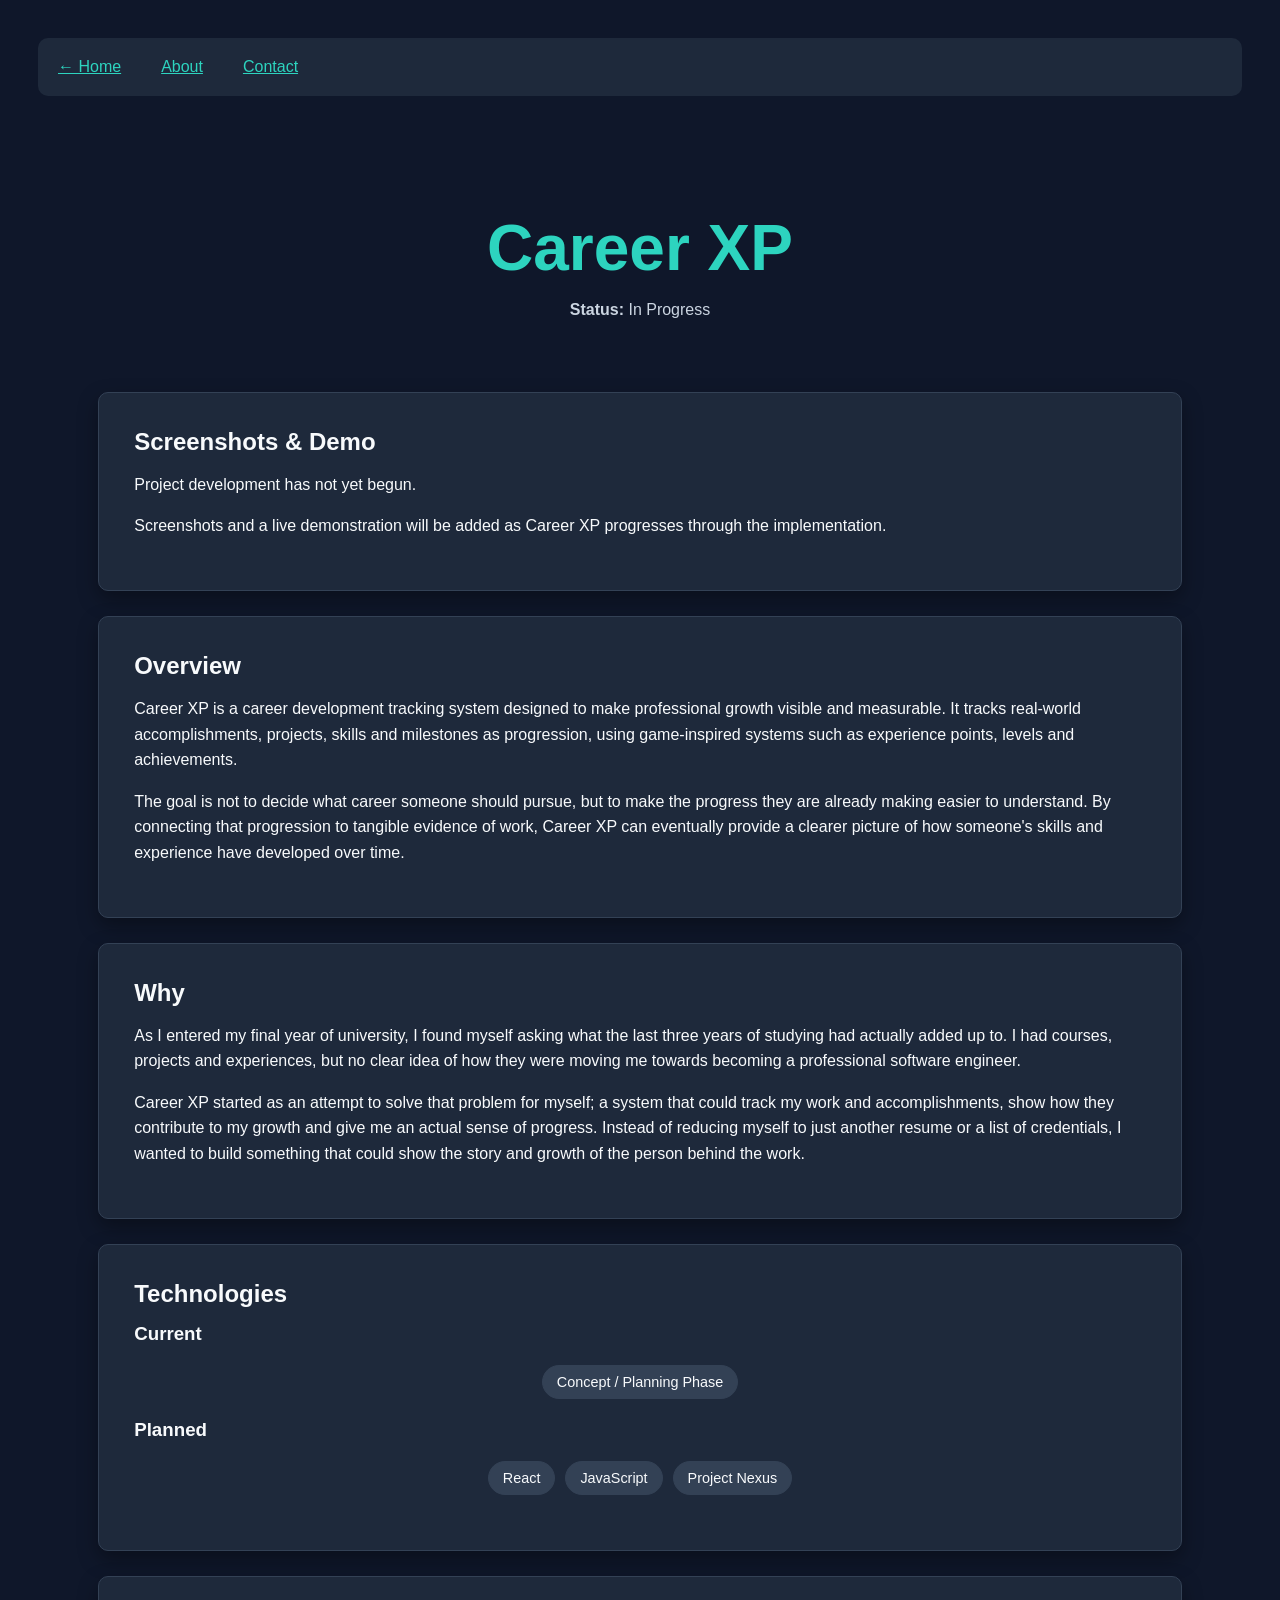
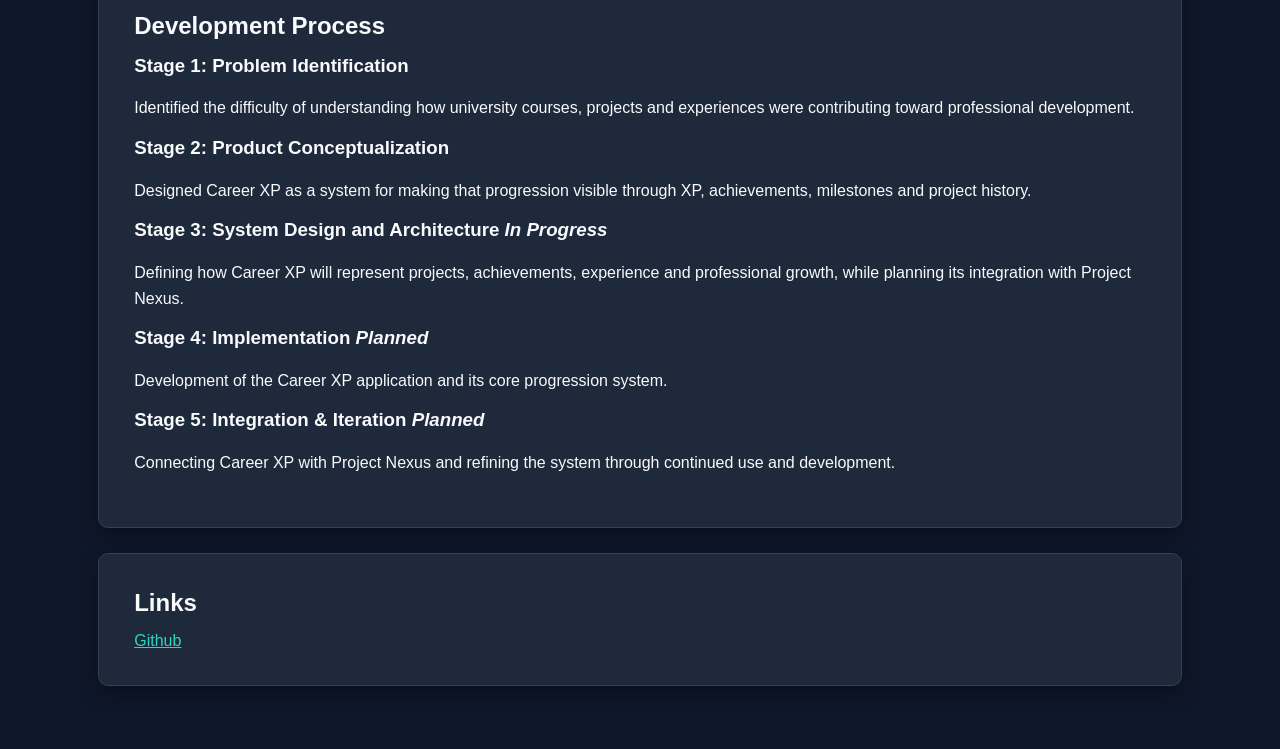
==== projects/career-xp.html @ ae57d987 "Build Career XP project page" ====
<!DOCTYPE html>
<html lang="en">

<head>
    <meta charset="UTF-8">
    <meta name="viewport" content="width=device-width, initial-scale=1.0">
    <title>Davy Chung | Career XP</title>

    <link rel="stylesheet" href="../style.css">
</head>

<body>
    <nav>
        <a href="../index.html">← Home</a>
        <a href="../index.html#about">About</a>
        <a href="../index.html#footer">Contact</a>
    </nav>

    <header>
        <div class="projectpage-header">
            <h1>Career XP</h1>
            <p><strong>Status:</strong> In Progress</p>
        </div>
    </header>

    <main>
        <div class="container">

            <section class="projectpage-section">
                <h2>Screenshots & Demo</h2>
                <!-- screenshots will go here -->

                <div class="project-preview">
                    <p>Project development has not yet begun.</p>
                    <p>
                        Screenshots and a live demonstration will be added as
                        Career XP progresses through the implementation.
                    </p>
                </div>
            </section>

            <section class="projectpage-section">
                <h2>Overview</h2>

                <p>
                    Career XP is a career development tracking system designed to make professional
                    growth visible and measurable. It tracks real-world accomplishments, projects,
                    skills and milestones as progression, using game-inspired systems such as
                    experience points, levels and achievements.
                </p>

                <p>
                    The goal is not to decide what career someone should pursue, but to make the
                    progress they are already making easier to understand. By connecting that
                    progression to tangible evidence of work, Career XP can eventually provide a
                    clearer picture of how someone's skills and experience have developed over time.
                </p>

            </section>

            <section class="projectpage-section">
                <h2>Why</h2>

                <p>
                    As I entered my final year of university, I found myself asking what the last three years
                    of studying had actually added up to. I had courses, projects and experiences, but no
                    clear idea of how they were moving me towards becoming a professional software engineer.
                </p>

                <p>
                    Career XP started as an attempt to solve that problem for myself; a system that could track
                    my work and accomplishments, show how they contribute to my growth and give me an actual sense
                    of progress. Instead of reducing myself to just another resume or a list of credentials,
                    I wanted to build something that could show the story and growth of the person behind the work.
                </p>

            </section>

            <section class="projectpage-section">
                <h2>Technologies</h2>

                <h3>Current</h3>
                <div class="tech-stack">
                    <span class="chip">Concept / Planning Phase</span>
                </div>

                <h3>Planned</h3>
                <div class="tech-stack">
                    <span class="chip">React</span>
                    <span class="chip">JavaScript</span>
                    <span class="chip">Project Nexus</span>
                </div>

            </section>

            <section class="projectpage-section">
                <h2>Development Process</h2>
                <h3>Stage 1: Problem Identification</h3>
                <p>
                    Identified the difficulty of understanding how university courses,
                    projects and experiences were contributing toward professional
                    development.
                </p>

                <h3>Stage 2: Product Conceptualization</h3>
                <p>
                    Designed Career XP as a system for making that
                    progression visible through XP, achievements,
                    milestones and project history.
                </p>

                <h3>Stage 3: System Design and Architecture <em>In Progress</em></h3>
                <p>
                    Defining how Career XP will represent projects, achievements,
                    experience and professional growth, while planning its integration
                    with Project Nexus.
                </p>

                <h3>Stage 4: Implementation <em>Planned</em></h3>
                <p>
                    Development of the Career XP application and its core progression
                    system.
                </p>

                <h3>Stage 5: Integration & Iteration <em>Planned</em></h3>
                <p>
                    Connecting Career XP with Project Nexus and refining the system
                    through continued use and development.
                </p>

            </section>

            <section class="projectpage-section">
                <h2>Links</h2>
                <a href="#">Github</a>
            </section>

        </div>
    </main>
</body>
---- style.css ----
:root {

    /* Backgrounds */

    --background: #0F172A;
    --surface: #1E293B;
    --surface-light: #334155;

    /* Text */

    --text: #F8FAFC;
    --text-secondary: #CBD5E1;

    /* Brand */

    --primary: #2DD4BF;
    --primary-hover: #14B8A6;

    /* Status */

    --success: #22C55E;
    --warning: #F59E0B;

    /* Shadows */

    --shadow: rgba(0,0,0,.35);
    --shadow-hover: rgba(255,255,255,.08);
}

* {
    box-sizing: border-box;
}

.container {
    width: 90%;
    max-width: 1200px;
    margin: 0 auto;
}

nav {
    display: flex;
    justify-content: flex-start;
    gap: 40px;
    margin-bottom: 3rem;
    position: sticky;
    top: 0px;
    background-color: var(--surface);
    padding: 1.25rem;
    border-radius: 10px;
    z-index: 100;
}

.hero-content{
    padding: 6rem 0;
    font-size: 1.2em;
    display: flex;
    gap: 2rem;
    align-items: center;
    justify-content: center;
}


.hero-left {
    flex: 1;
}

.hero-left h1 {
    font-size: 4rem;
    margin-bottom: 1ch;
}

.hero-tagline {
    font-size: 1.5rem;
    font-weight: 600;
    line-height: 1.5;

    max-width: 550px;

    margin: 0 auto 25px;
}

.hero-subtitle {
    color: var(--text-secondary);

    font-size: 1rem;

    margin-bottom: 35px;
}

.hero-right {
    flex: 1;
}

.hero-buttons {
    display: flex;
    justify-content: center;
    gap: 20px;
    margin: 30px 0;
}

.careerxp-preview {
    display: flex;

    flex-direction: column;

    gap: 10px;

    background-color: var(--surface);
    
    border: 1px solid var(--surface-light);

    border-radius: 10px;

    padding: 30px;

    box-shadow: 0 8px 20px var(--shadow);

    width: 100%;

    max-width: 520px;
}

.label {
    color: var(--text-secondary);

    font-size: .85rem;

    text-transform: uppercase;

    letter-spacing: 1px;
}

.value {
    font-size: 1.1rem;

    font-weight: 600;
}

.subtitle {
    color: var(--text-secondary);

    margin-top: -10px;

    margin-bottom: 25px;

    font-size: .9rem;
}

.progress-bar {
    width: 100%;

    height: 16px;

    background-color: var(--surface-light);

    border-radius: 999px;

    overflow: hidden;

    margin: 12px 0 8px;
}

.progress-fill {
    transition: width 0.4s ease;
    
    width: 81%;

    height: 100%;

    background-color: var(--primary);

    border-radius: inherit;
}

.dashboard-section {
    border: 1px solid var(--surface-light);
    padding: 20px;
    margin-top: 20px;
}

body {
    background-color: var(--background);
    color: var(--text);
    font-family: Arial, sans-serif;

    text-align: center;
    padding: 30px;
}

section{
    padding:20px;
    margin:20px;
}

h1 {
    color: var(--primary);
}

blockquote {
    font-style: italic;
    color: var(--primary);
    margin: 30px 0;
}

.skills-container {
    display: flex;
    justify-content: center;
    flex-wrap: wrap;
    gap: 30px;
}

.skills-card {
    background-color: var(--surface);
    width: 250px;
    padding: 25px;
    border-radius: 10px;
    box-shadow: 0 8px 20px var(--shadow);
    border: 1px solid var(--surface-light);
    transition: 
        transform .2s ease,
        box-shadow .2s ease;
}

.skills-card h3{
    color: var(--primary);
    margin-bottom: 20px;
}

.skills-card li {
    margin: 12px 0;
}

.project-card {
    background-color: var(--surface);
    padding: 45px;
    border-radius: 10px;
    box-shadow: 0 8px 20px var(--shadow);
    border: 1px solid var(--surface-light);
}

.project-card img{
    width:100%;
    border-radius:10px;
    margin: 20px 0;
}

.project-grid {
    display: grid;
    grid-template-columns: repeat(auto-fit, minmax(300px, 1fr));
    gap: 20px;
}

.tech-stack {
    display: flex;
    justify-content: center;
    gap: 10px;
    margin: 20px 0;
    flex-wrap: wrap;
}

.chip {
    display: inline-block;

    background-color: var(--surface-light);
    border: 1px solid var(--surface-light);
    border-radius: 999px;

    padding: 8px 14px;

    font-size: 0.9rem;
}

@media (max-width: 768px) {

    body {
        padding: 20px;
    }

    .hero-content{
        flex-direction: column;
        text-align: center;
    }

    .hero-buttons {
        flex-direction: column;
        align-items: center;
    }

    .project-card {
        padding: 20px;
    }

    section {
        margin: 20px 0;
        padding: 10px;
    }

}

ul, ol {
    list-style: none;
    padding: 0;
}

h2 {
    margin-top: 40px;
    margin-bottom: 15px;
}

a {
    color:var(--primary);
}

.button {
    color:var(--primary);
    transition: background-color 0.3s;
    background-color: var(--surface-light);
    border-radius: 10px;
    padding: 20px;

}

.button:hover {
    background-color: var(--primary);
    color: #494949;
}

.skills-card:hover {
    box-shadow: 0 0px 10px var(--shadow-hover);
    transform: translateY(-5px);
}

#about {
    max-width: 900px;
    margin: 0 auto;
}

footer {
    margin-top: 80px;
    padding-top: 20px;
    text-align: left;
    border-top: 1px solid var(--surface-light);
}

.footer-content {
    display: flex;
    justify-content: space-between;
    align-items: center;
}

.footer-links {
    display: flex;
    gap: 20px;
}

footer > p {
    margin-top: 30px;
    color: var(--text-secondary);
    font-size: 0.9rem;
}

.footer-brand h2 {
    margin-top: 0;
}

/* Project Page Specific Styles */

.projectpage-header {
    padding: 1.5rem 0 2rem;
}

.projectpage-header h1 {
    font-size: 4rem;
    margin-bottom: 10px;
}

.projectpage-header p {
    color: var(--text-secondary);
}

.projectpage-section {
    text-align: left;
    background-color: var(--surface);
    border: 1px solid var(--surface-light);
    border-radius: 10px;
    padding: 35px;
    margin: 25px 0;
    box-shadow: 0 8px 20px var(--shadow);
}

.projectpage-section h2, h3 {
    margin-top: 0;
}

.projectpage-section p {
    line-height: 1.6;
}


/*
Content -> What's inside
Padding -> Space inside
Border  -> Outline
Margin -> Space outside
*/
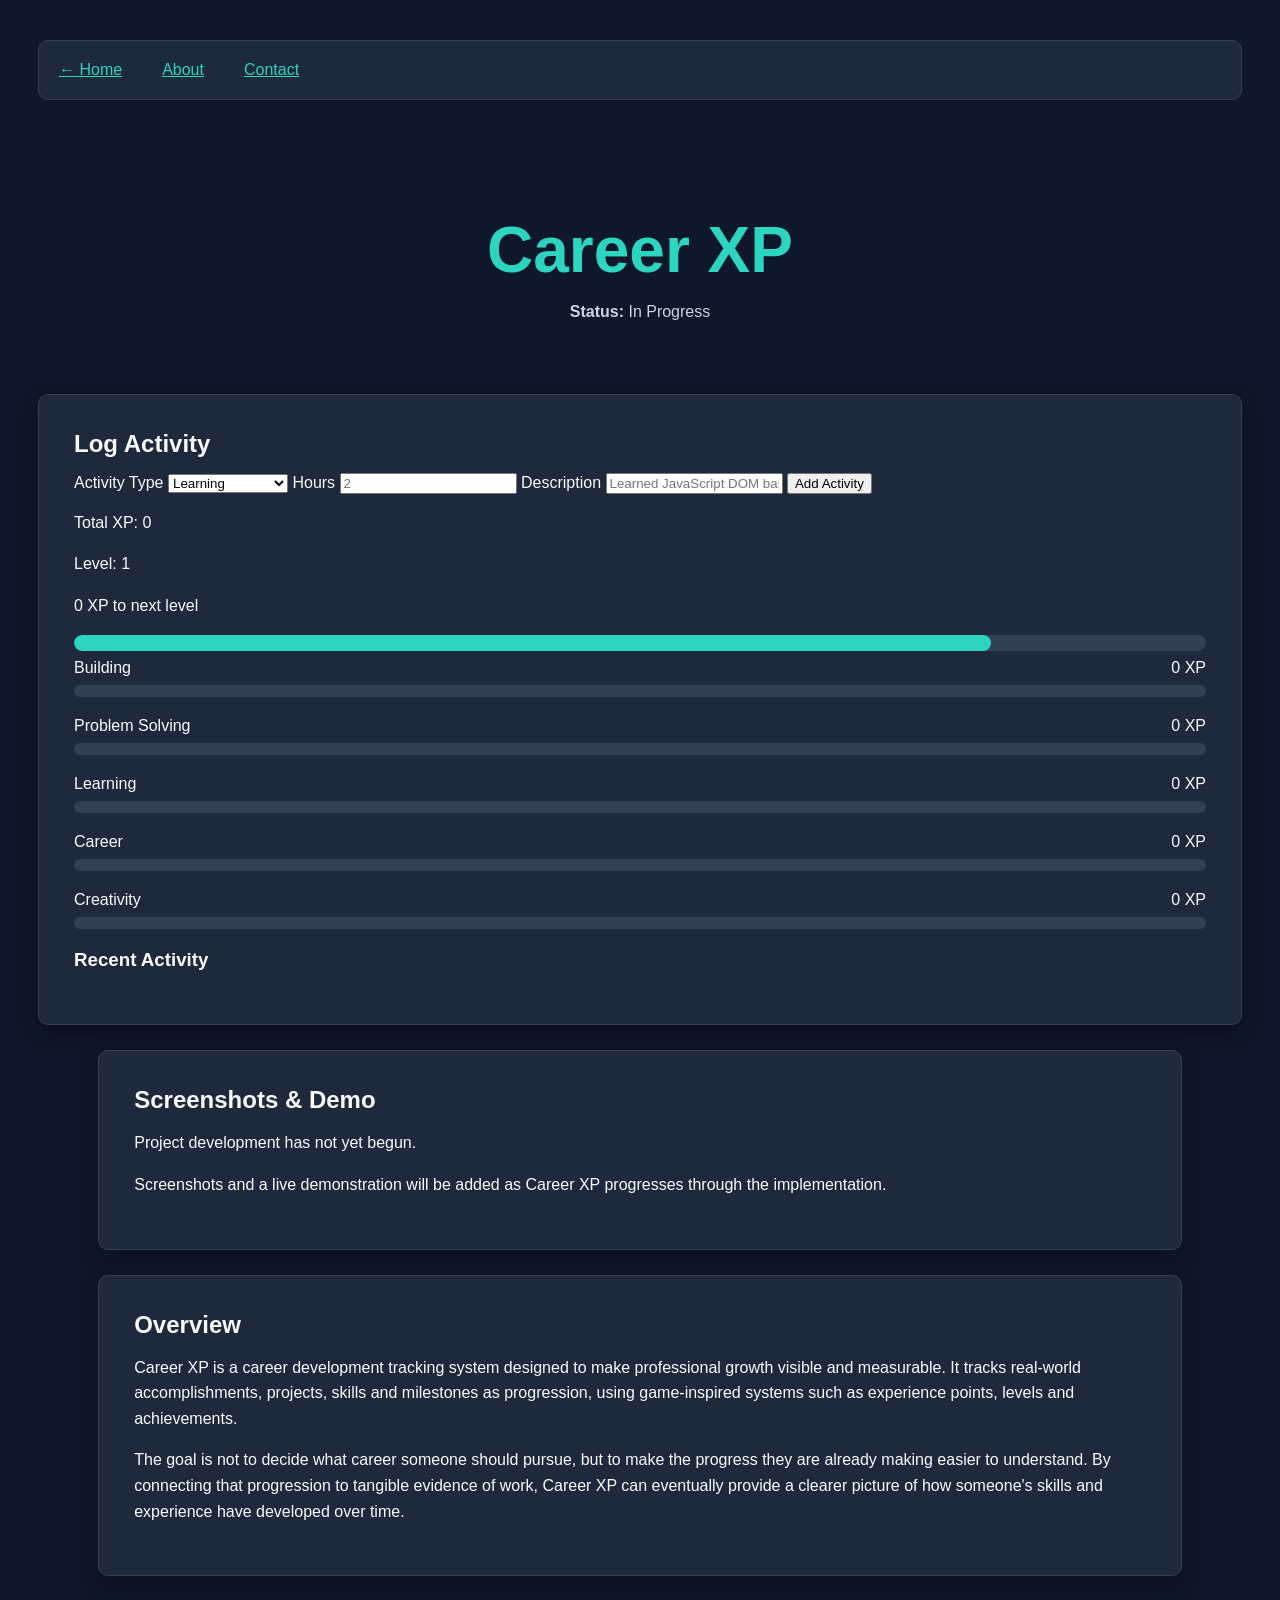
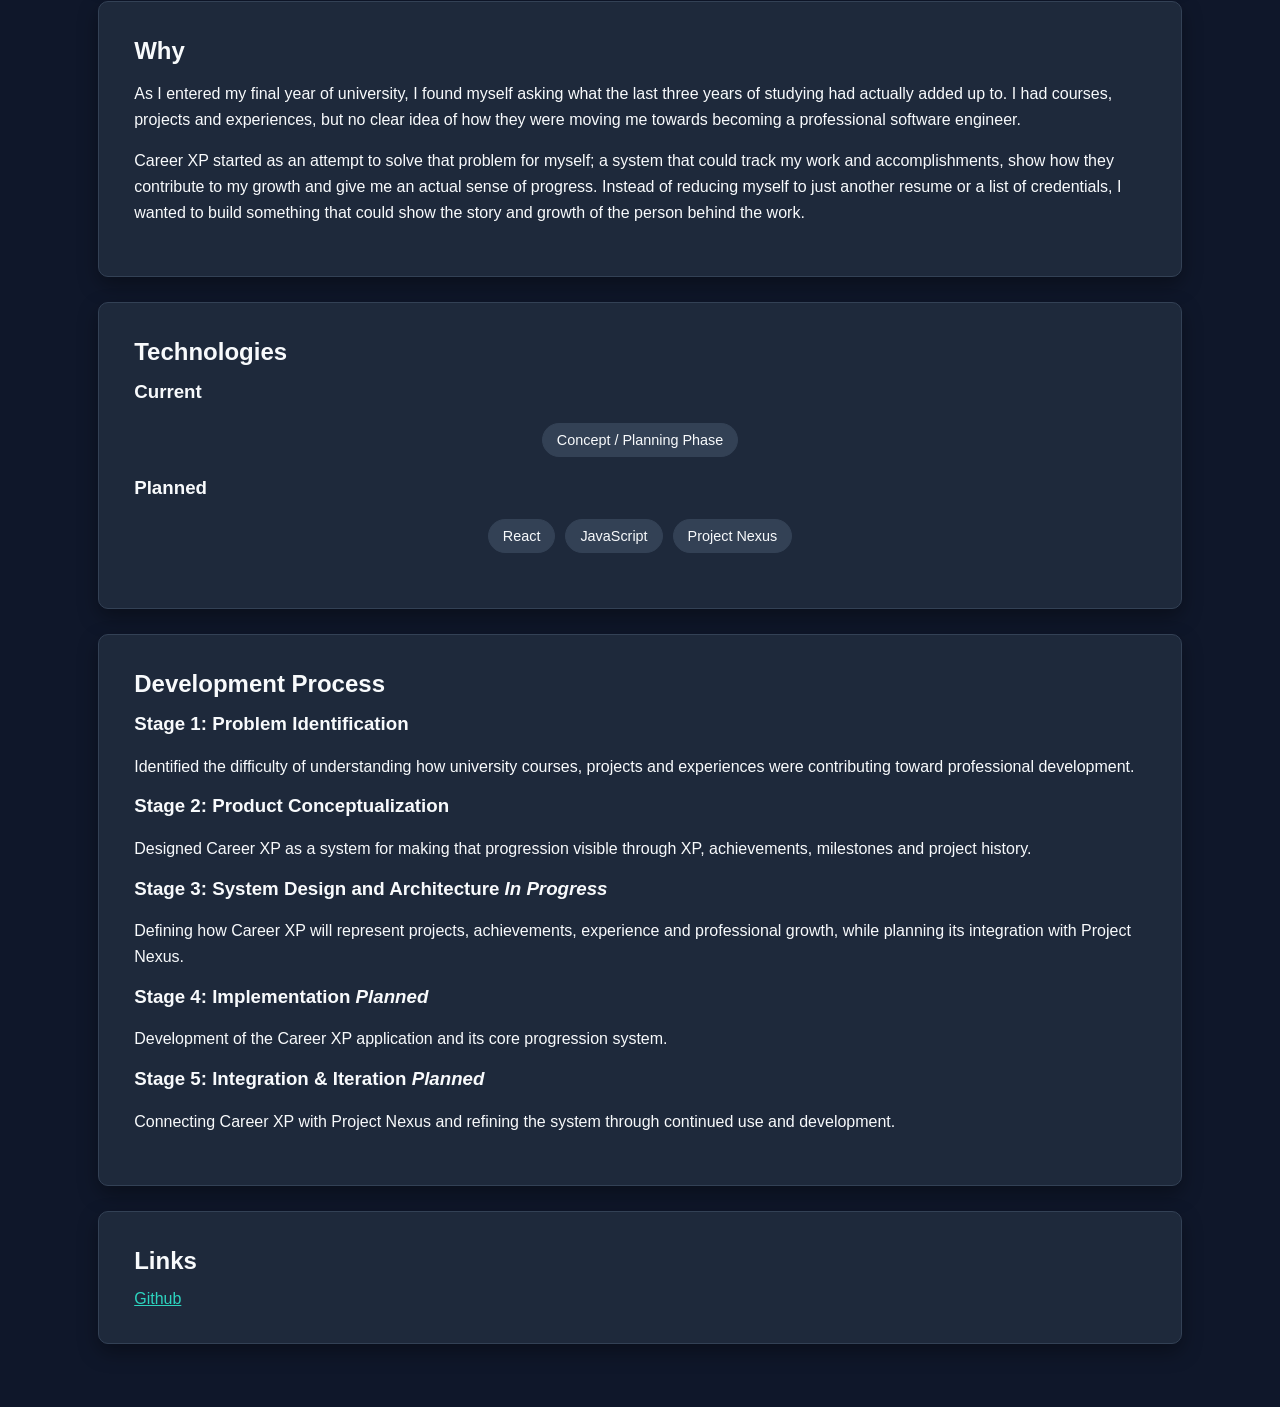
==== commit fd158281: "Build Career XP Deterministic Progression Prototype" ====
--- a/projects/career-xp.html
+++ b/projects/career-xp.html
@@ -24,6 +24,118 @@
     </header>
 
     <main>
+
+        <section class="projectpage-section">
+            <h2>Log Activity</h2>
+
+            <form id="activity-form">
+                <label for="activity-type">Activity Type</label>
+
+                <select id="activity-type" required>
+                    <option value="learning">Learning</option>
+                    <option value="building">Building</option>
+                    <option value="problem-solving">Problem Solving</option>
+                    <option value="career">Career</option>
+                    <option value="creativity">Creativity</option>
+                </select>
+
+                <label for="activity-amount">Hours</label>
+                <input
+                    type="number"
+                    id="activity-amount"
+                    min="1"
+                    placeholder="2"
+                    required
+                >
+
+                <label for="activity-description">Description</label>
+                <input
+                    type="text"
+                    id="activity-description"
+                    placeholder="Learned JavaScript DOM basics"
+                    required
+                >
+
+                <button type="submit">Add Activity</button>
+
+                <div id="xp-result">
+                <p>Total XP: <span id="total-xp">0</span></p>
+                </div>
+            </form>
+
+            <p>Level: <span id="level">1</span></p>
+
+            <div class="level-progress">
+                <p id="next-level-text">0 XP to next level</p>
+
+                <div class="progress-bar">
+                    <div class="progress-fill" id="level-progress-fill"></div>
+                </div>
+            </div>
+
+            <div class="dimension-row">
+                <div class="dimension-label">
+                    <span>Building</span>
+                    <span id="building-xp">0 XP</span>
+                </div>
+
+                <div class="dimension-bar">
+                    <div class="dimension-fill" id="building-fill"></div>
+                </div>
+            </div>
+
+            <div class="dimension-row">
+                <div class="dimension-label">
+                    <span>Problem Solving</span>
+                    <span id="problem-solving-xp">0 XP</span>
+                </div>
+
+                <div class="dimension-bar">
+                    <div class="dimension-fill" id="problem-solving-fill"></div>
+                </div>
+            </div>
+
+            <div class="dimension-row">
+                <div class="dimension-label">
+                    <span>Learning</span>
+                    <span id="learning-xp">0 XP</span>
+                </div>
+
+                <div class="dimension-bar">
+                    <div class="dimension-fill" id="learning-fill"></div>
+                </div>
+            </div>
+            
+            <div class="dimension-row">
+                <div class="dimension-label">
+                    <span>Career</span>
+                    <span id="career-xp">0 XP</span>
+                </div>
+
+                <div class="dimension-bar">
+                    <div class="dimension-fill" id="career-fill"></div>
+                </div>
+            </div>
+            
+            <div class="dimension-row">
+                <div class="dimension-label">
+                    <span>Creativity</span>
+                    <span id="creativity-xp">0 XP</span>
+                </div>
+
+                <div class="dimension-bar">
+                    <div class="dimension-fill" id="creativity-fill"></div>
+                </div>
+            </div>
+
+
+            <div class="recent-activity">
+                <h3>Recent Activity</h3>
+                <ul id="activity-list"></ul>
+            </div>
+
+        </section>
+
         <div class="container">
 
             <section class="projectpage-section">
@@ -137,4 +249,5 @@
 
         </div>
     </main>
+    <script src="career-xp.js"></script>
 </body>
--- a/style.css
+++ b/style.css
@@ -43,11 +43,12 @@
     gap: 40px;
     margin-bottom: 3rem;
     position: sticky;
-    top: 0px;
+    top: 40px;
     background-color: var(--surface);
     padding: 1.25rem;
     border-radius: 10px;
     z-index: 100;
+    border: 1px solid var(--surface-light);
 }
 
 .hero-content{
@@ -394,6 +395,32 @@
 
 .projectpage-section p {
     line-height: 1.6;
+}
+
+.dimension-row {
+    margin-bottom: 20px;
+}
+
+.dimension-label {
+    display: flex;
+    justify-content: space-between;
+    margin-bottom: 8px;
+}
+
+.dimension-bar {
+    width: 100%;
+    height: 12px;
+    background-color: var(--surface-light);
+    border-radius: 999px;
+    overflow: hidden;
+}
+
+.dimension-fill {
+    height: 100%;
+    width: 0%;
+    background-color: var(--primary);
+    border-radius: inherit;
+    transition: width 0.4s ease;
 }
 
 
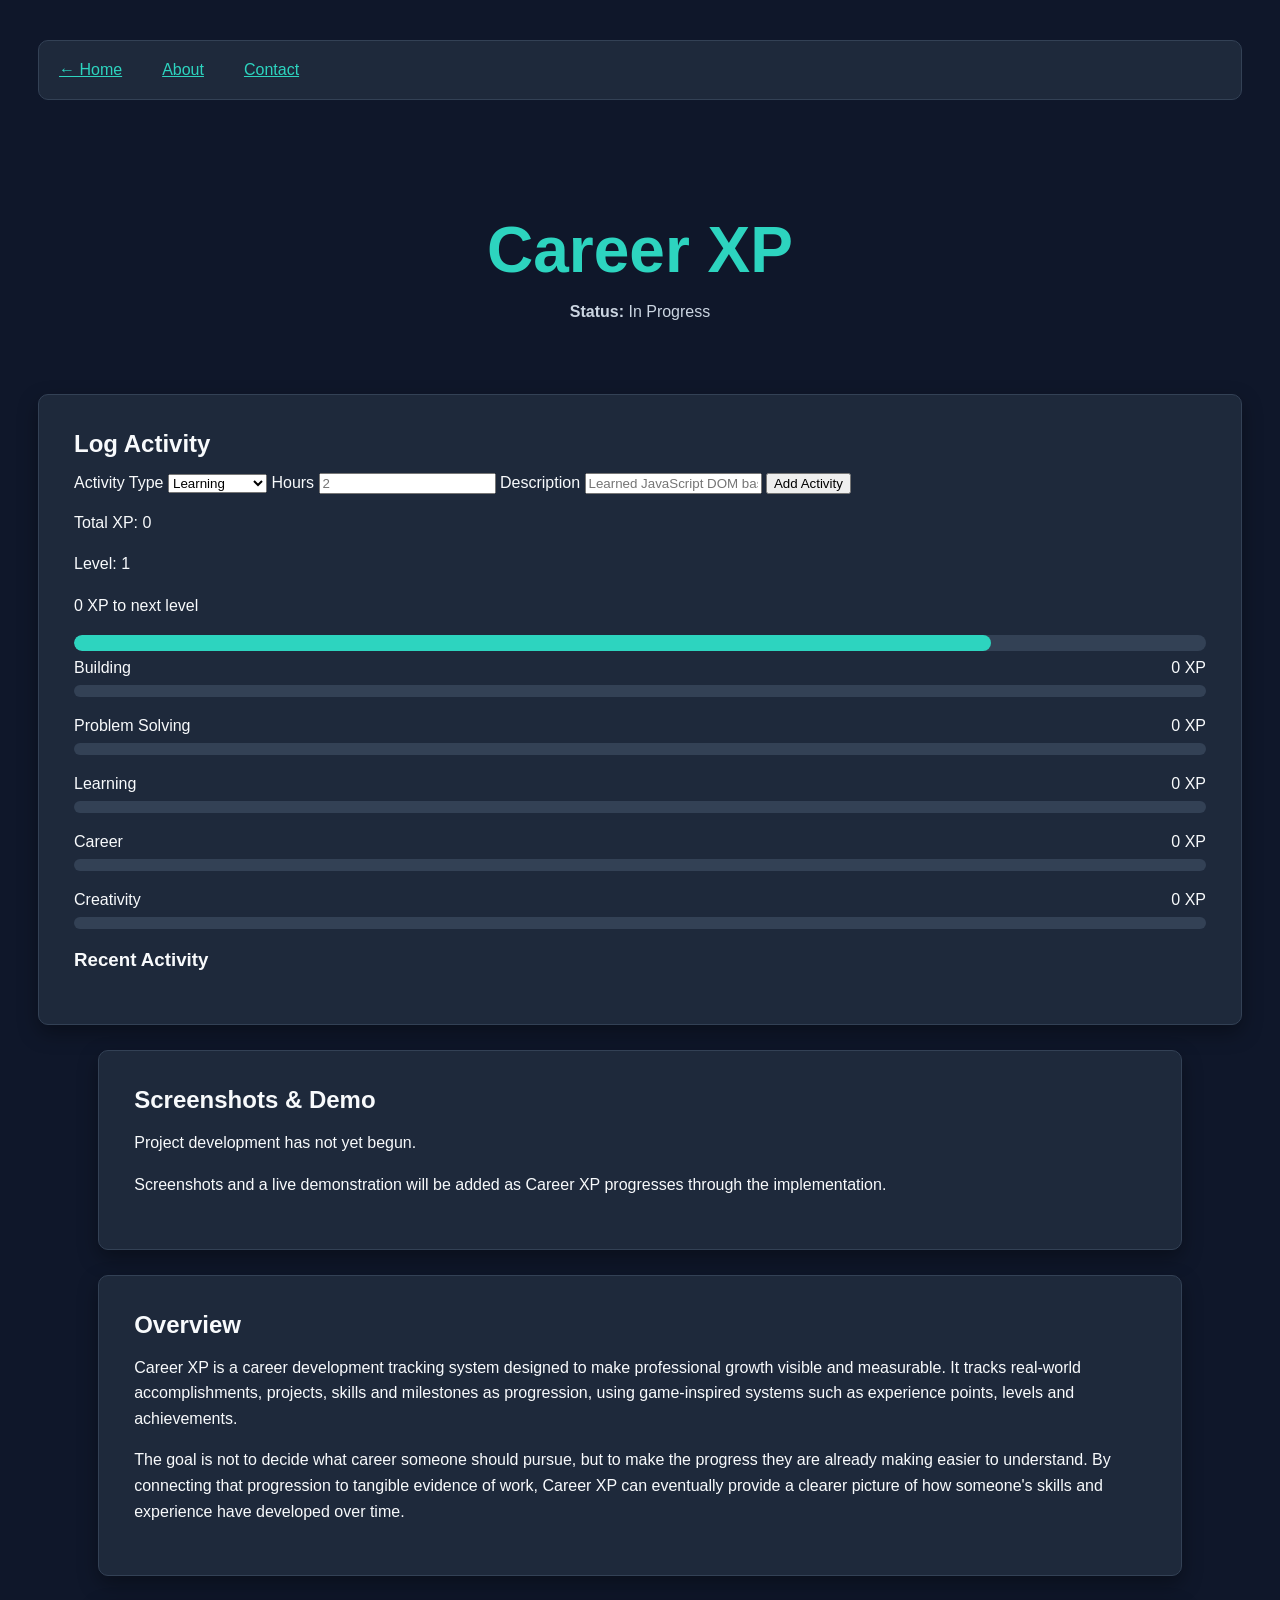
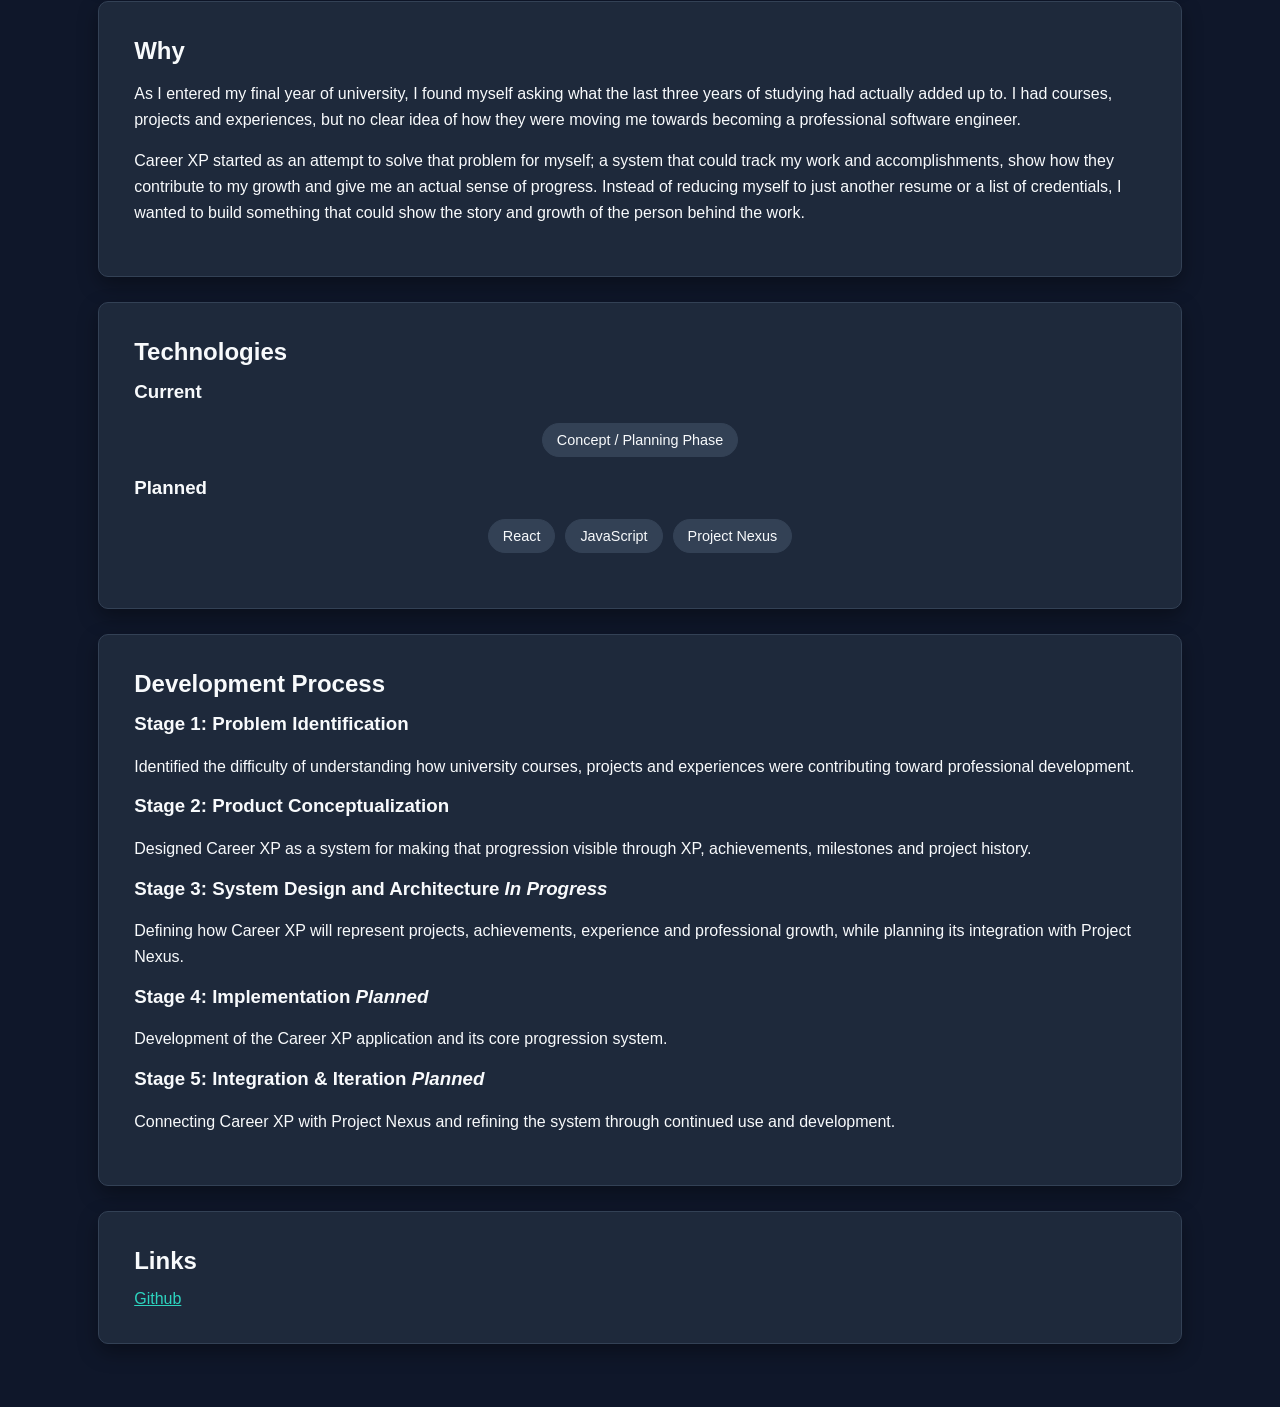
==== commit 4302a11b: "Build Career XP deterministic event pipeline" ====
--- a/projects/career-xp.html
+++ b/projects/career-xp.html
@@ -33,10 +33,8 @@
 
                 <select id="activity-type" required>
                     <option value="learning">Learning</option>
-                    <option value="building">Building</option>
-                    <option value="problem-solving">Problem Solving</option>
-                    <option value="career">Career</option>
-                    <option value="creativity">Creativity</option>
+                    <option value="leetcode">LeetCode</option>
+                    <option value="project-work">Project Work</option>
                 </select>
 
                 <label for="activity-amount">Hours</label>
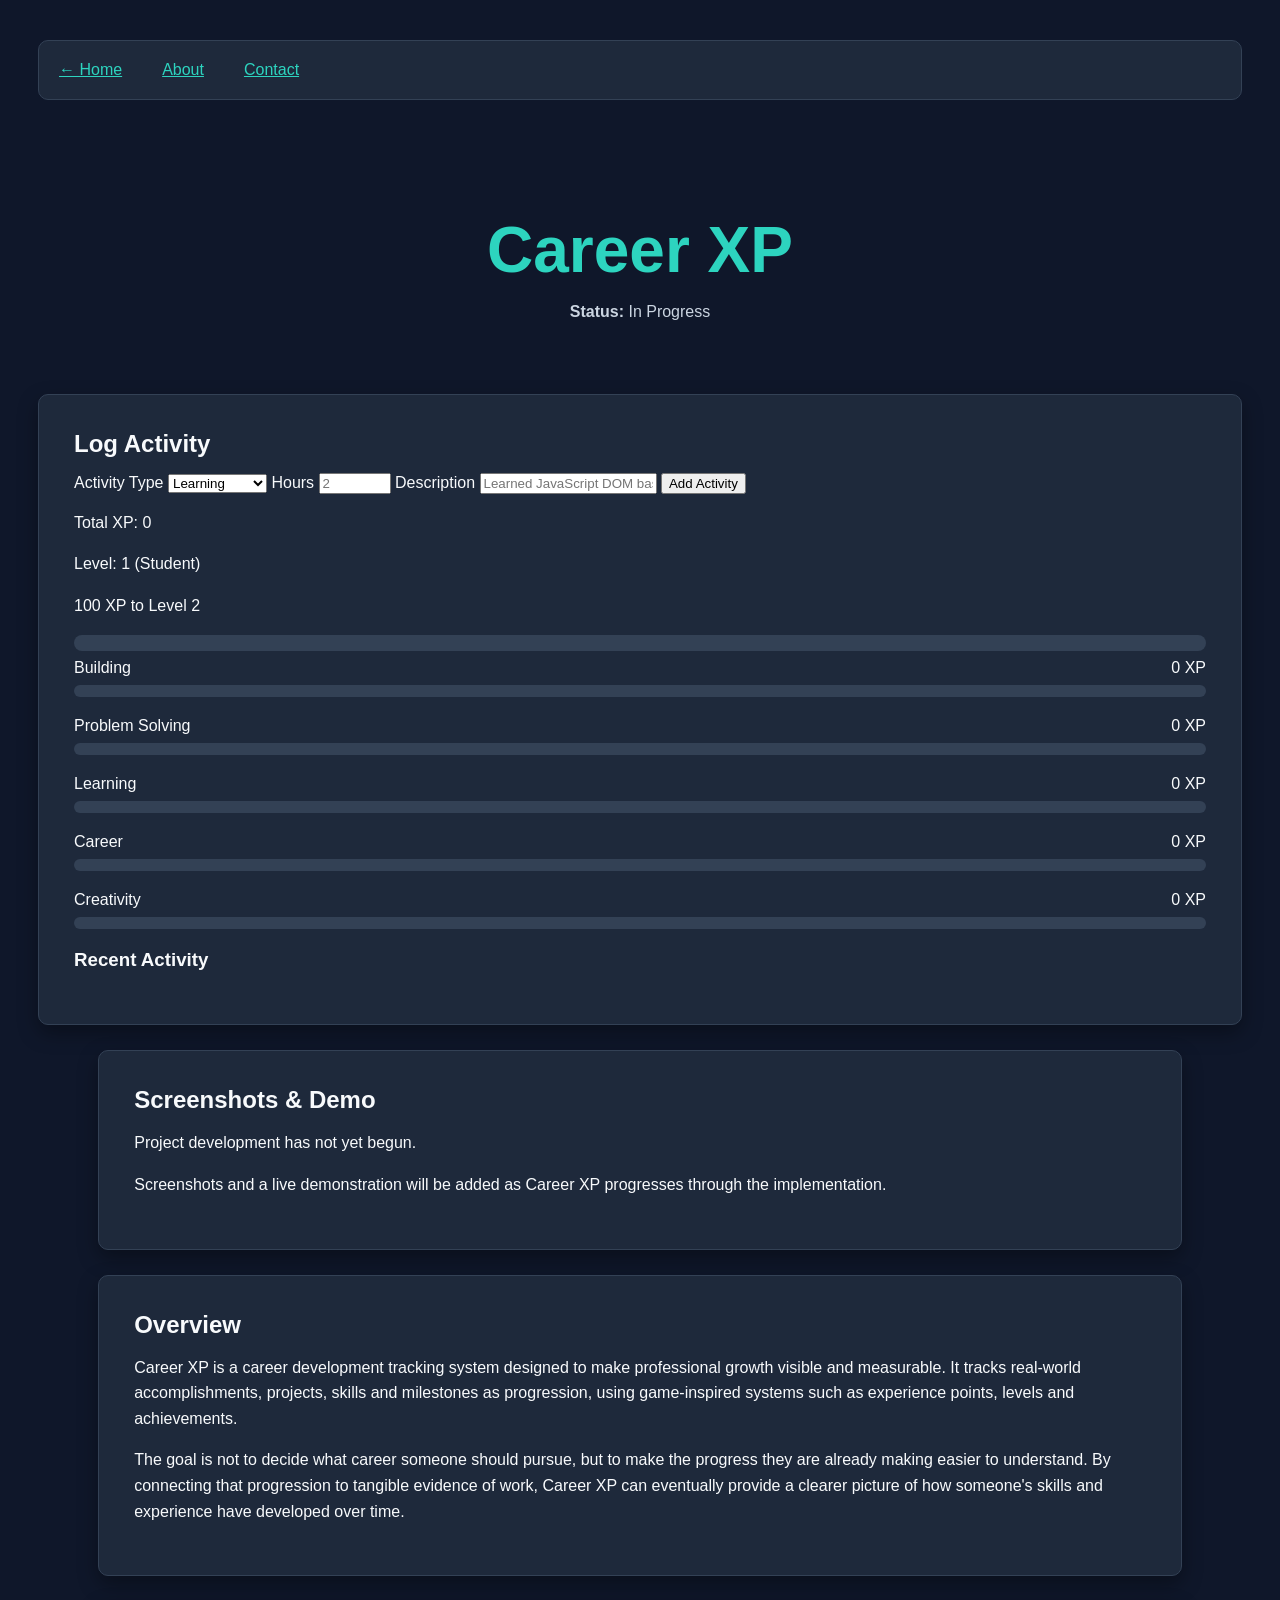
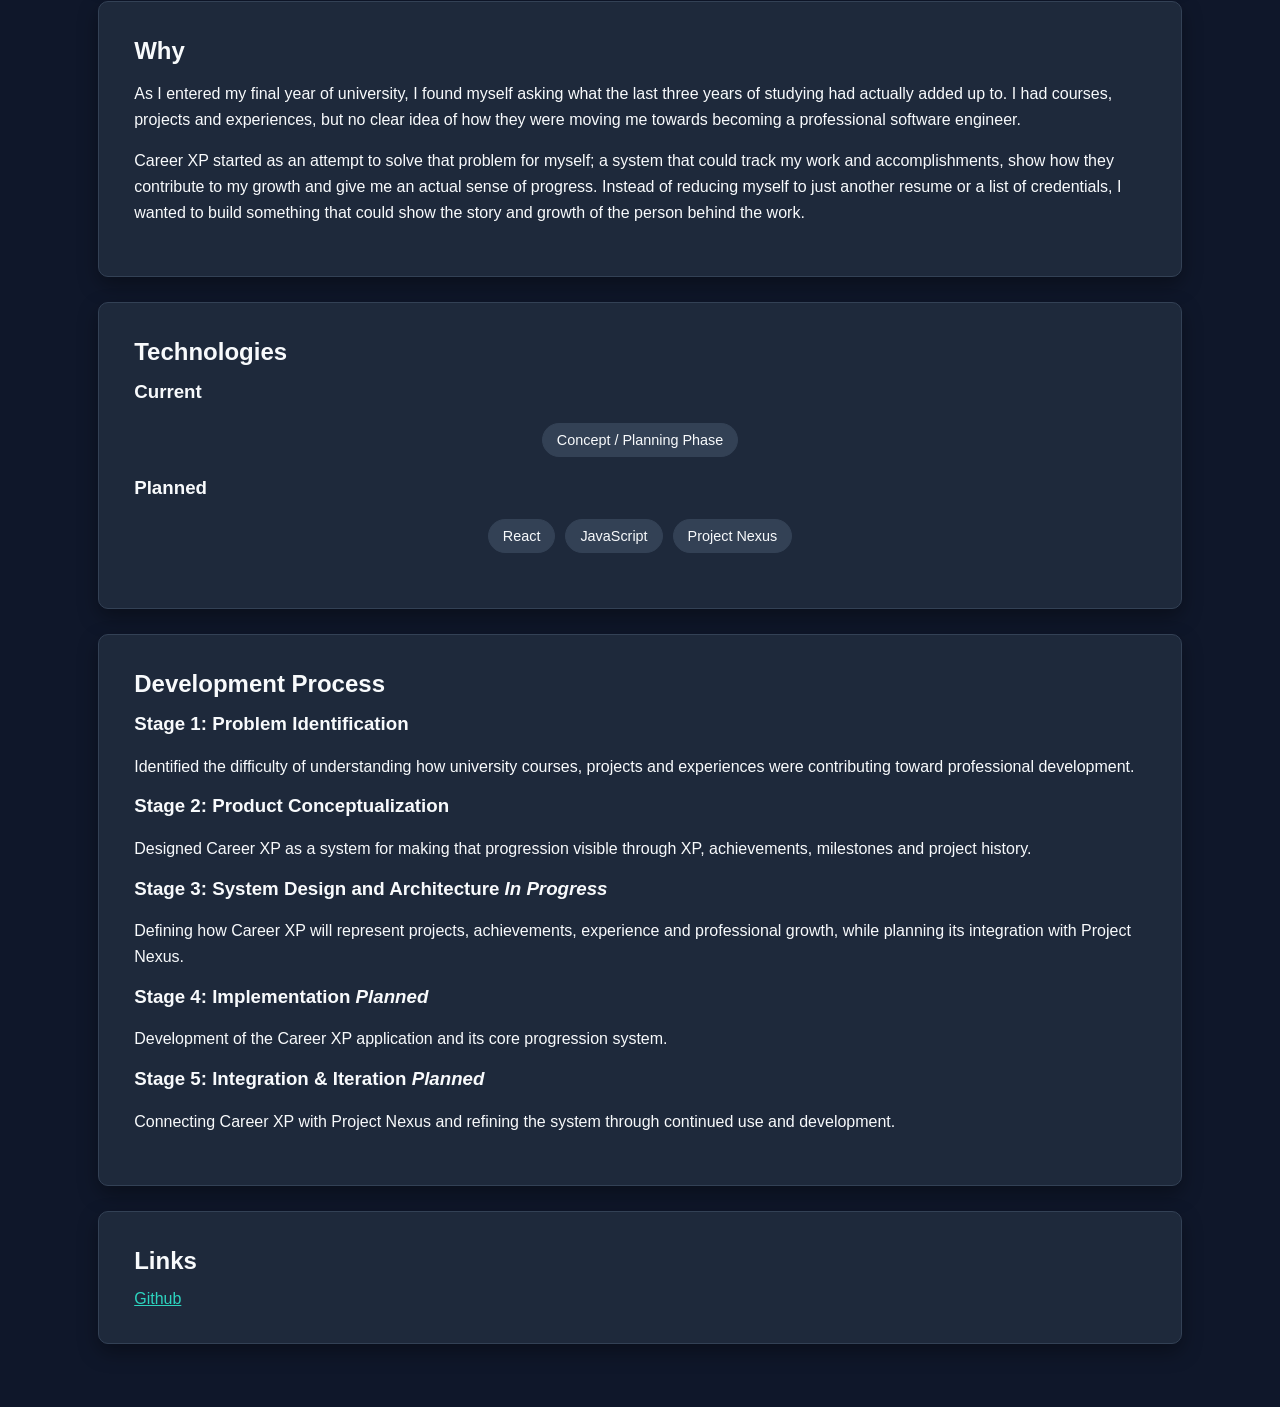
==== commit 1af82009: "Validate activity input and recover malformed storage" ====
--- a/projects/career-xp.html
+++ b/projects/career-xp.html
@@ -41,7 +41,9 @@
                 <input
                     type="number"
                     id="activity-amount"
-                    min="1"
+                    min="0.25"
+                    max="24"
+                    step="0.25"
                     placeholder="2"
                     required
                 >
@@ -55,6 +57,7 @@
                 >
 
                 <button type="submit">Add Activity</button>
+                <p id="form-message" role="status"></p>
 
                 <div id="xp-result">
                 <p>Total XP: <span id="total-xp">0</span></p>
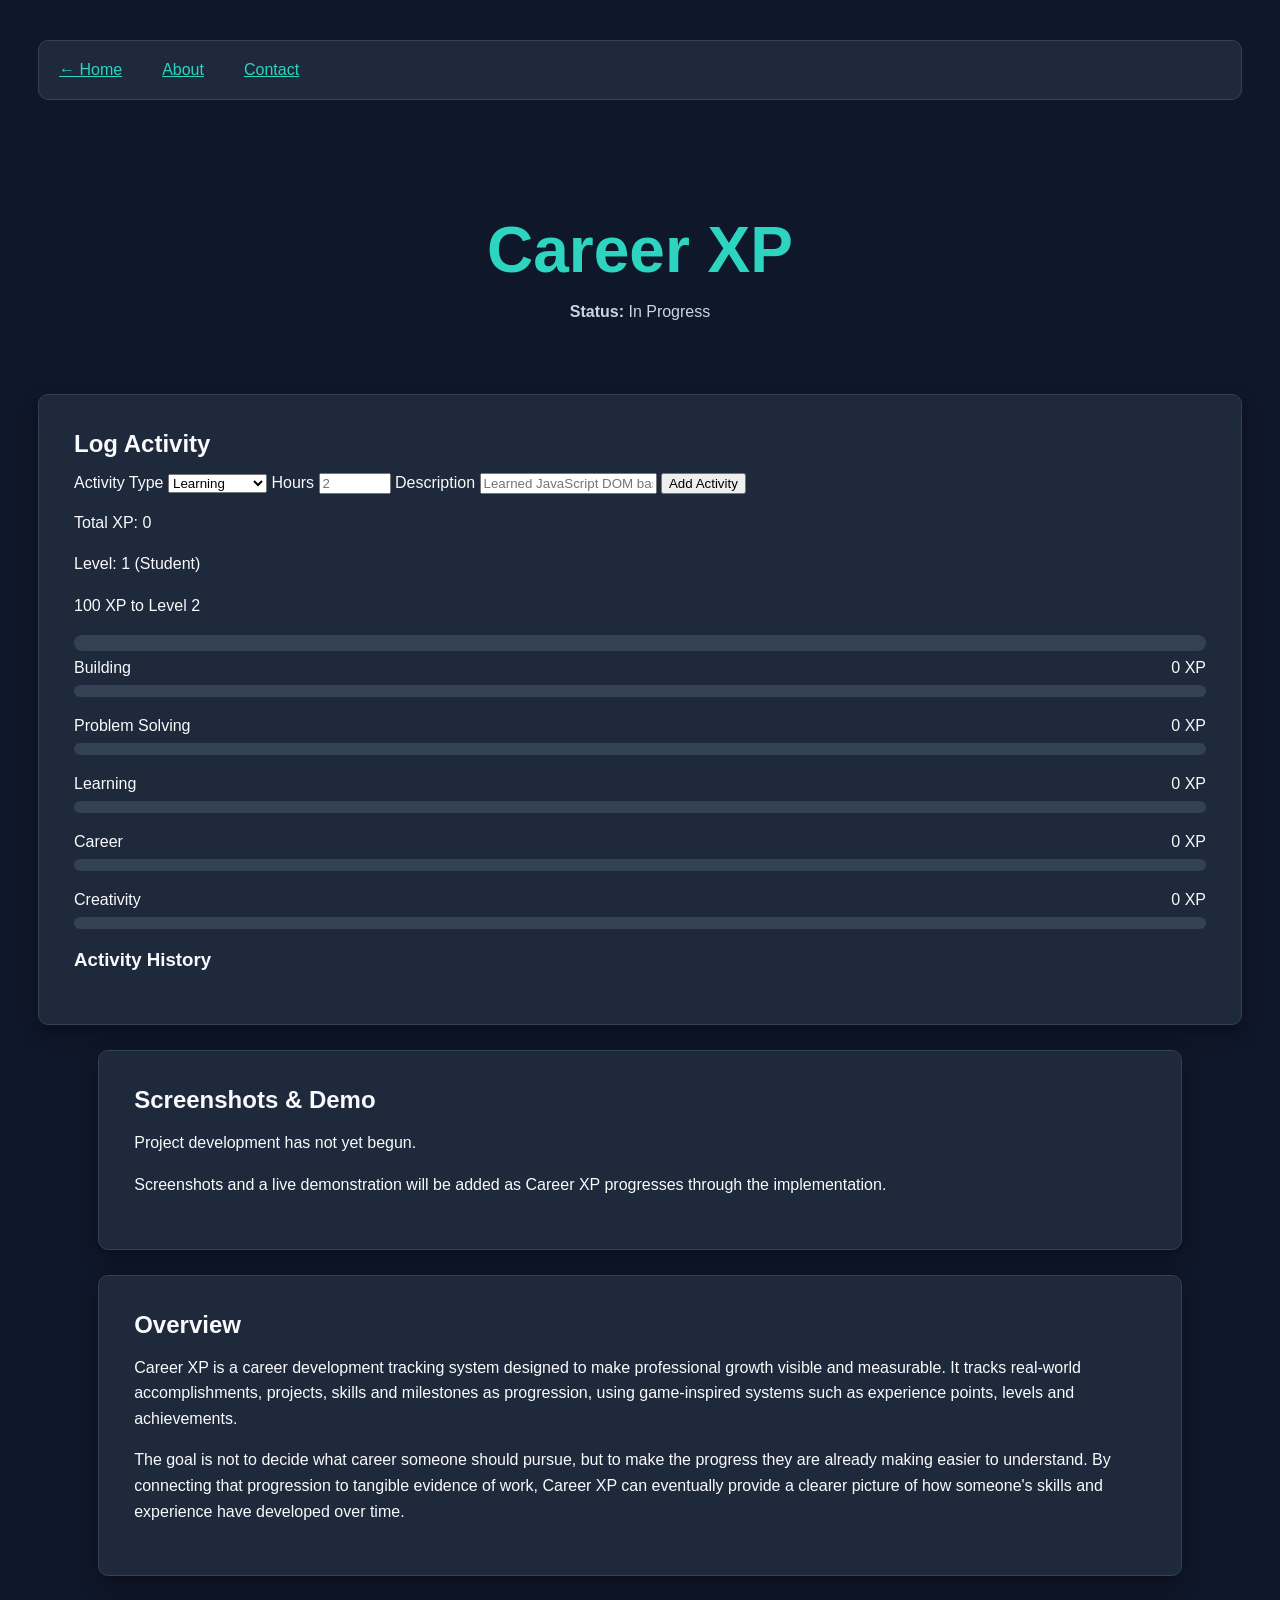
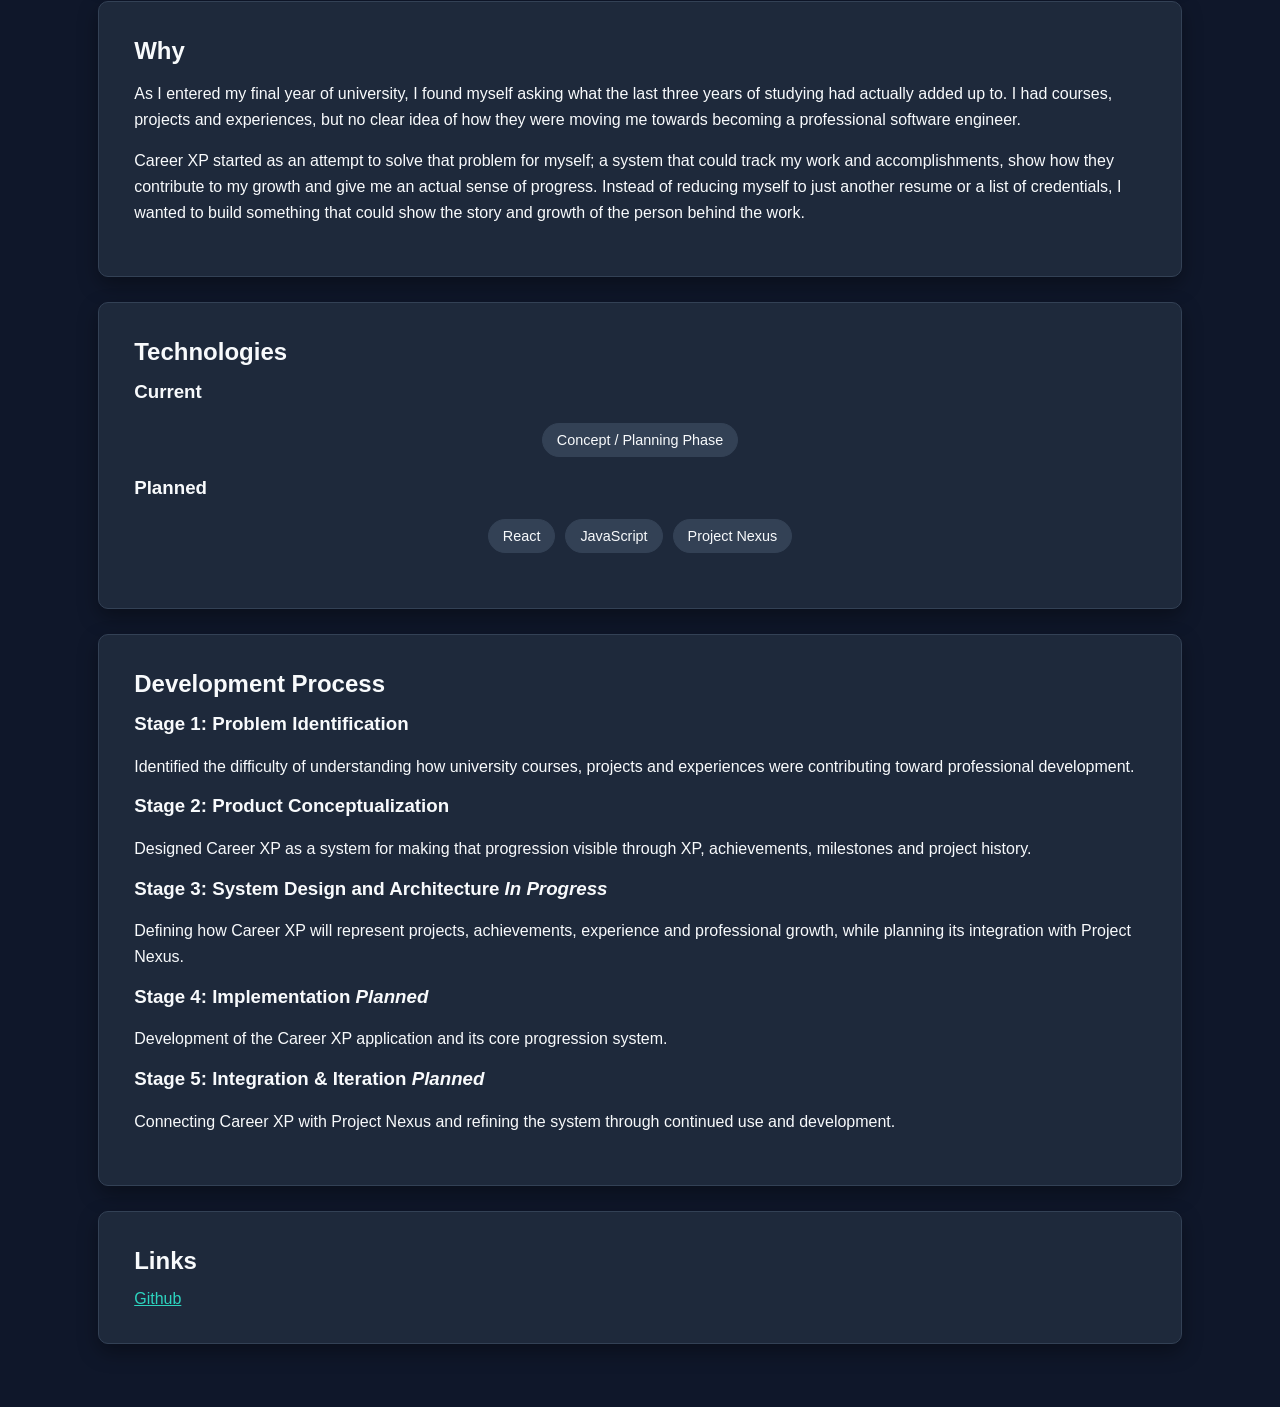
==== commit ba8d9fe9: "Add Career XP activity deletion" ====
--- a/projects/career-xp.html
+++ b/projects/career-xp.html
@@ -130,8 +130,8 @@
             </div>
 
 
-            <div class="recent-activity">
-                <h3>Recent Activity</h3>
+            <div class="activity-history">
+                <h3>Activity History</h3>
                 <ul id="activity-list"></ul>
             </div>
 
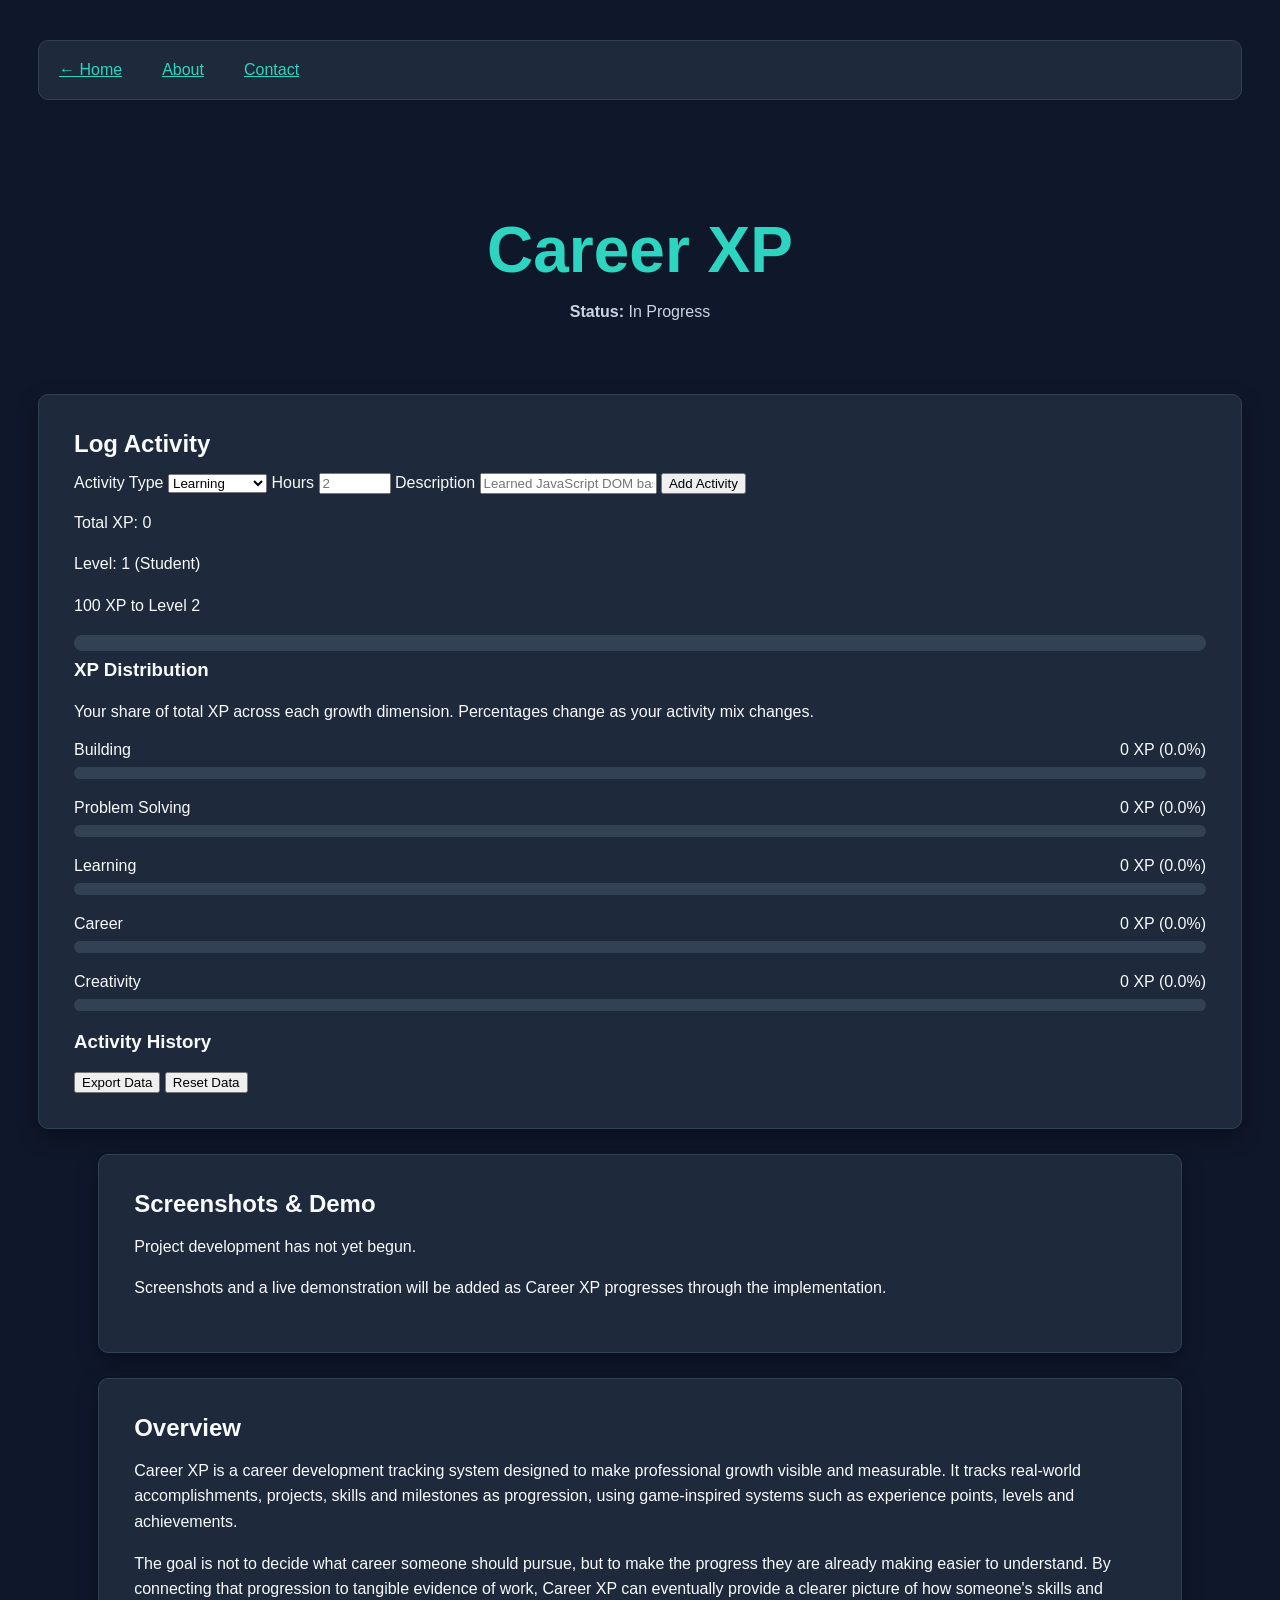
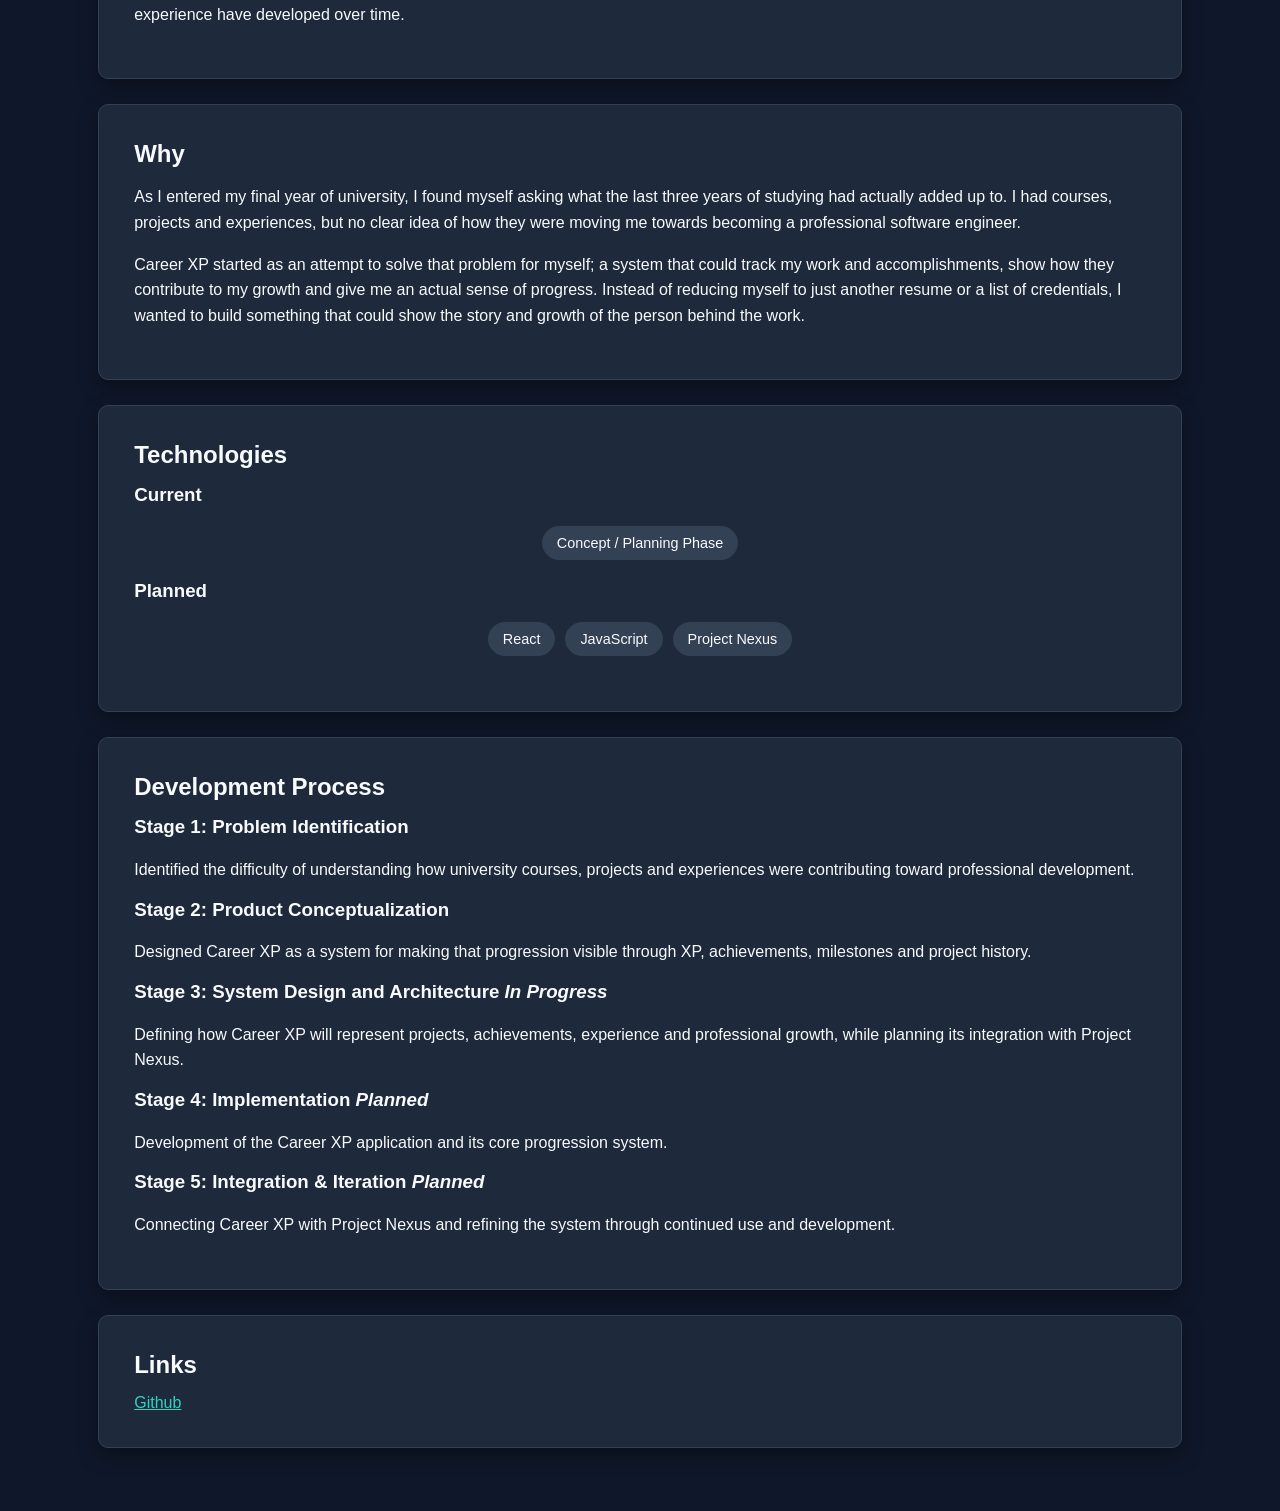
==== commit 42220c62: "Add pilot controls and clarify XP distribution" ====
--- a/projects/career-xp.html
+++ b/projects/career-xp.html
@@ -73,6 +73,15 @@
                     <div class="progress-fill" id="level-progress-fill"></div>
                 </div>
             </div>
+            
+            <div class="distribution-header">
+                <h3>XP Distribution</h3>
+
+                <p>
+                    Your share of total XP across each growth dimension.
+                    Percentages change as your activity mix changes.
+                </p>
+            </div>
 
             <div class="dimension-row">
                 <div class="dimension-label">
@@ -133,6 +142,16 @@
             <div class="activity-history">
                 <h3>Activity History</h3>
                 <ul id="activity-list"></ul>
+            </div>
+
+            <div class="data-controls">
+                <button type="button" id="export-data-button">
+                    Export Data
+                </button>
+
+                <button type="button" id="reset-data-button">
+                    Reset Data
+                </button>
             </div>
 
         </section>
